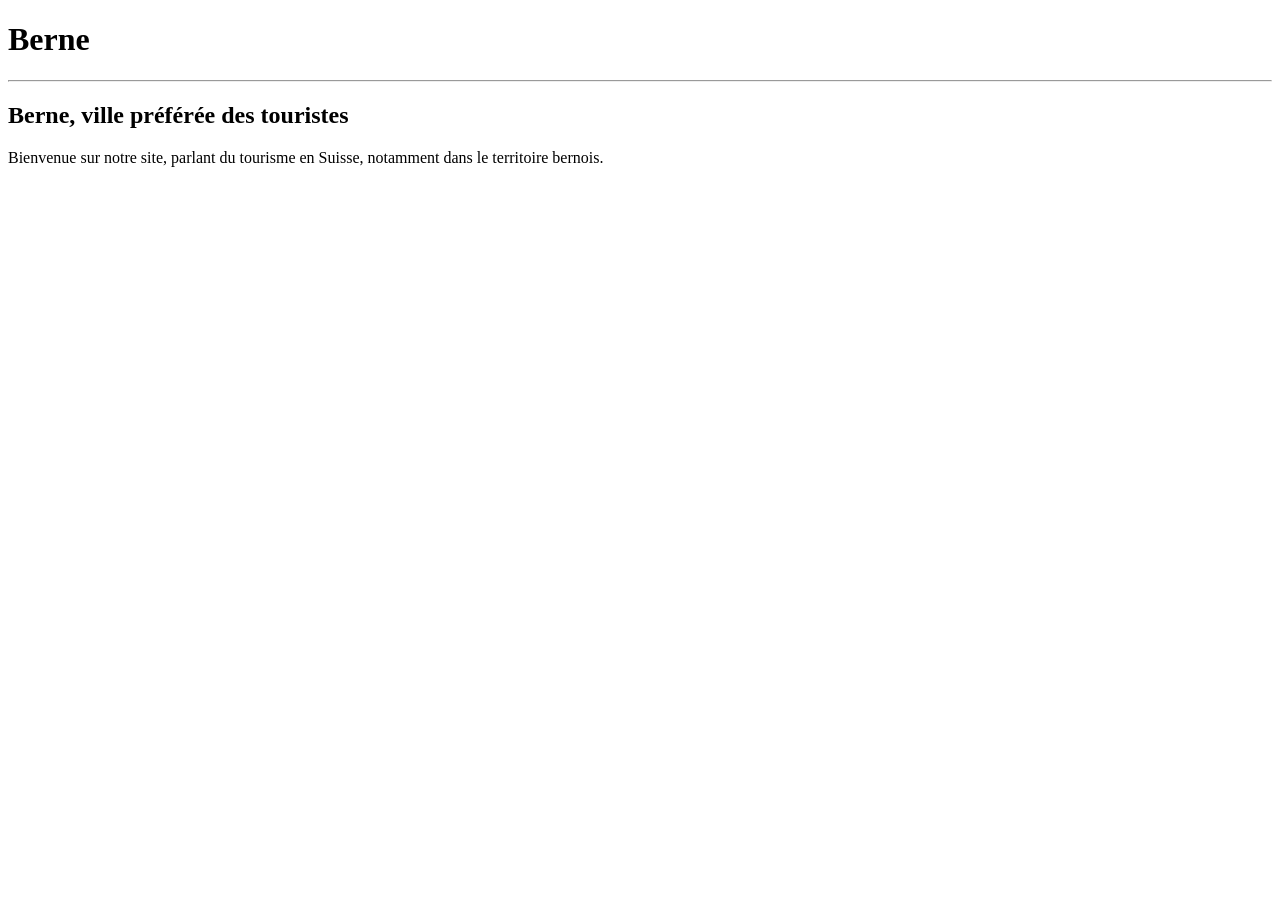
==== index.html @ e3c1008d "Mise en place du site" ====
<!DOCTYPE html>
<html lang="fr">
<head>
    <meta charset="UTF-8">
    <meta name="viewport" content="width=device-width, initial-scale=1.0">
    <title>Berne</title>
</head>
<body>
    <header>
    </header>
    <main>
        <h1>Berne</h1>
        <hr>
        <h2>Berne, ville préférée des touristes</h2>
        <p>Bienvenue sur notre site, parlant du tourisme en Suisse, notamment dans le territoire bernois.
        
        </p>
    </main>
</body>
</html>
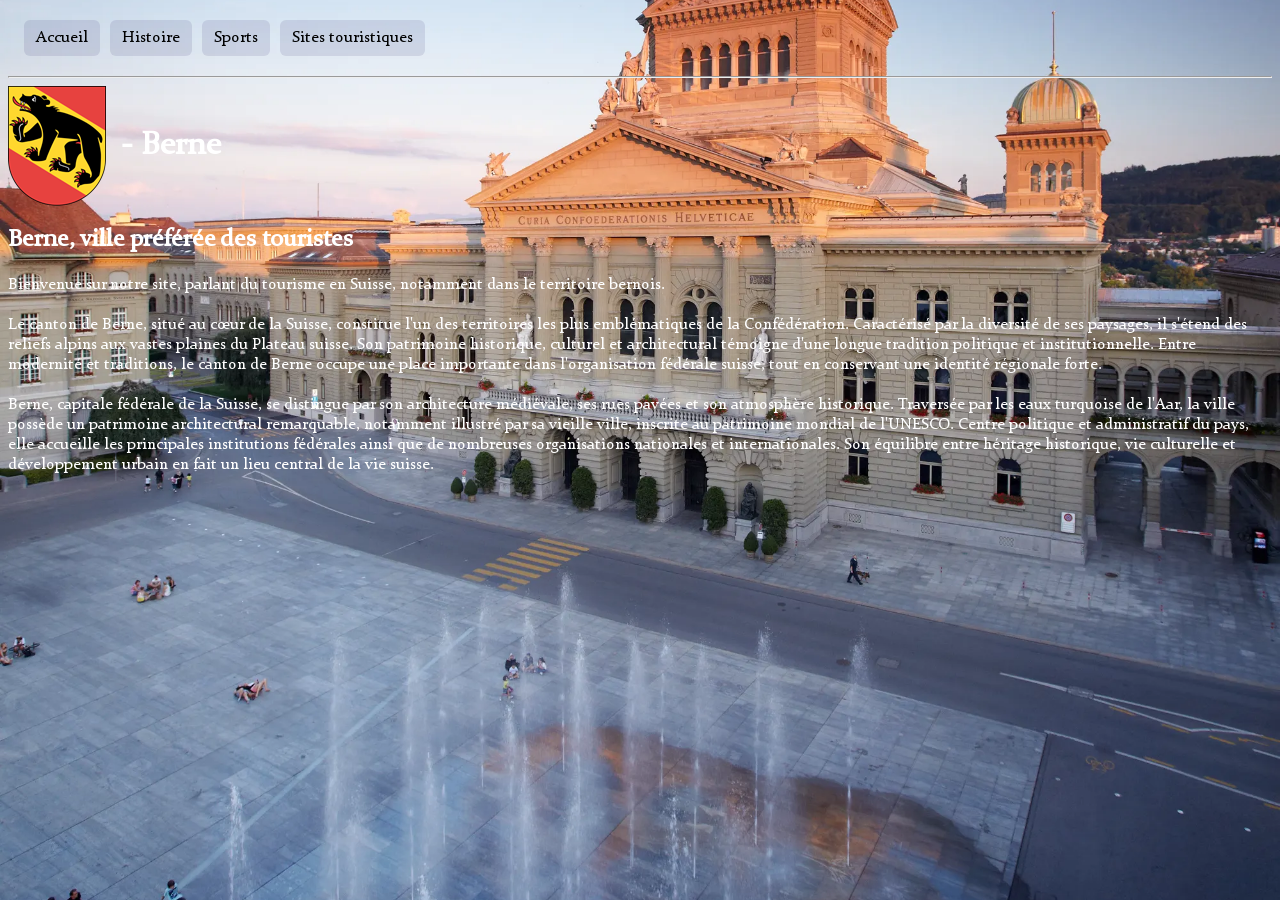
==== commit 3eccf155: "Peaufinement de l'index" ====
--- a/index.html
+++ b/index.html
@@ -4,17 +4,33 @@
     <meta charset="UTF-8">
     <meta name="viewport" content="width=device-width, initial-scale=1.0">
     <title>Berne</title>
+    <link rel="stylesheet" href="style.css">
 </head>
 <body>
+      <nav class="menu">
+    <a href="#">Accueil</a>
+    <a href="#">Histoire</a>
+    <a href="#">Sports</a>
+    <a href="#">Sites touristiques</a>
+  </nav>
+  <hr>
     <header>
+    <div class="conteneur">
+        <img src="CHE_Bern_COA.svg.png" alt="Berne">
+        <h1>- Berne</h1>
+    </div>
+
     </header>
     <main>
-        <h1>Berne</h1>
-        <hr>
         <h2>Berne, ville préférée des touristes</h2>
         <p>Bienvenue sur notre site, parlant du tourisme en Suisse, notamment dans le territoire bernois.
-        
-        </p>
+        <br>
+        <br>
+        Le canton de Berne, situé au cœur de la Suisse, constitue l'un des territoires les plus emblématiques de la Confédération. Caractérisé par la diversité de ses paysages, il s'étend des reliefs alpins aux vastes plaines du Plateau suisse. Son patrimoine historique, culturel et architectural témoigne d'une longue tradition politique et institutionnelle. Entre modernité et traditions, le canton de Berne occupe une place importante dans l'organisation fédérale suisse, tout en conservant une identité régionale forte.
+        <br>
+        <br>
+        Berne, capitale fédérale de la Suisse, se distingue par son architecture médiévale, ses rues pavées et son atmosphère historique. Traversée par les eaux turquoise de l'Aar, la ville possède un patrimoine architectural remarquable, notamment illustré par sa vieille ville, inscrite au patrimoine mondial de l'UNESCO. Centre politique et administratif du pays, elle accueille les principales institutions fédérales ainsi que de nombreuses organisations nationales et internationales. Son équilibre entre héritage historique, vie culturelle et développement urbain en fait un lieu central de la vie suisse.
+    </p>
     </main>
 </body>
 </html>
--- a/style.css
+++ b/style.css
@@ -0,0 +1,46 @@
+@font-face {
+    font-family: retro;
+    src: url("../constan.ttf");
+    font-style: normal;
+}
+body {
+    font-family:retro;
+    color: white ;
+}
+
+.conteneur {
+  display: flex;
+  align-items: center; /* Aligne verticalement au centre */
+  gap: 15px; /* Ajoute un espace entre l'image et le texte */
+}
+
+body {
+    background-image: url(berne.png);
+    background-repeat: no-repeat;
+    background-position: center;
+    background-size: cover;
+}
+
+* { 
+  box-sizing: border-box; 
+}
+
+.menu {
+  background: none;
+  padding: 12px 16px;
+  border-radius: 8px;
+  display: flex;
+  gap: 10px;
+}
+
+.menu a {
+  color: black;
+  text-decoration: none;
+  padding: 8px 12px;
+  background: rgba(50, 44, 104, 0.12);
+  border-radius: 6px;
+}
+
+.menu a:hover { 
+  background: rgba(255,255,255,0.22); 
+}
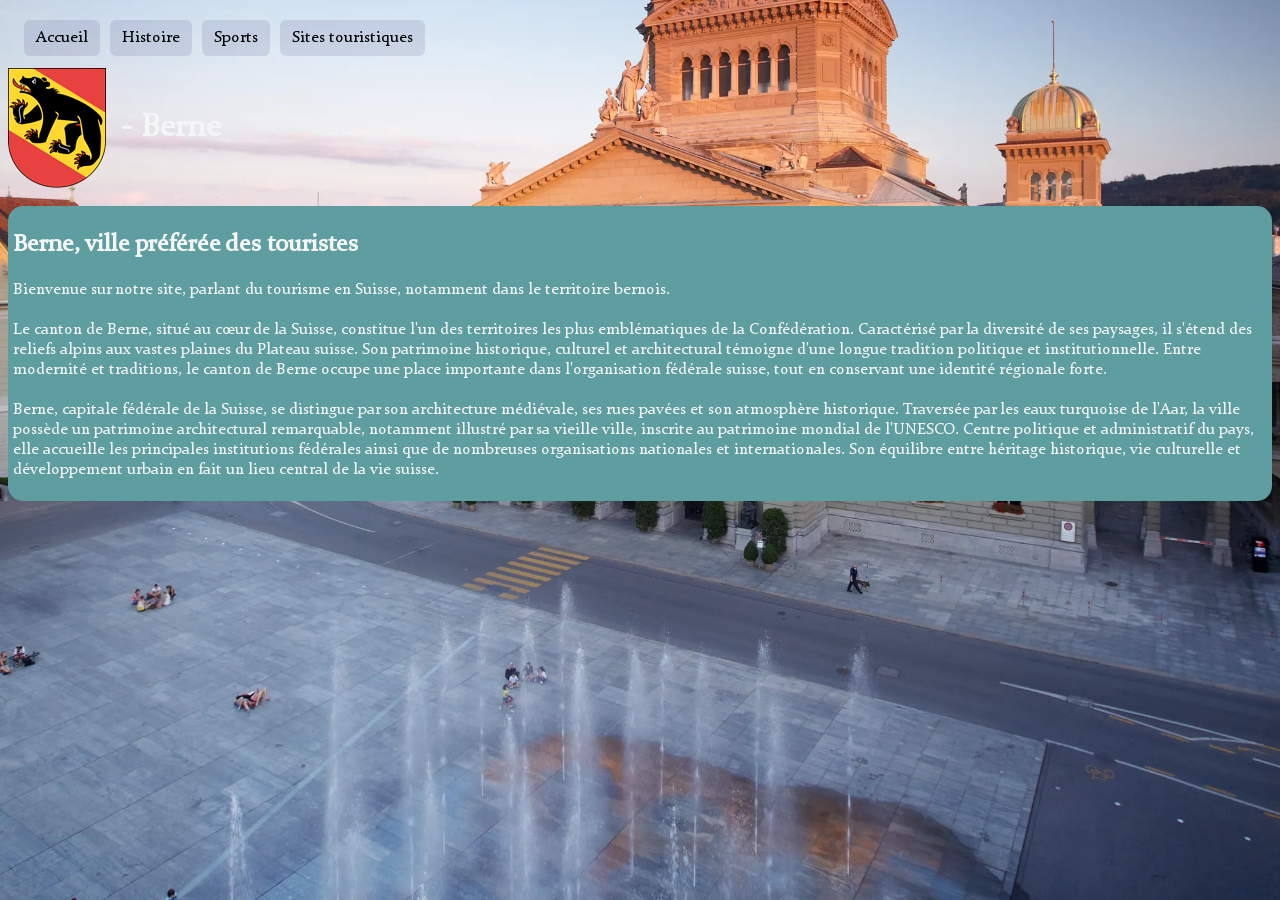
==== commit 1e51324b: "Mise en place de la page Histoire" ====
--- a/index.html
+++ b/index.html
@@ -8,19 +8,18 @@
 </head>
 <body>
       <nav class="menu">
-    <a href="#">Accueil</a>
-    <a href="#">Histoire</a>
+    <a href="index.html">Accueil</a>
+    <a href="histoire.html">Histoire</a>
     <a href="#">Sports</a>
     <a href="#">Sites touristiques</a>
   </nav>
-  <hr>
     <header>
     <div class="conteneur">
         <img src="CHE_Bern_COA.svg.png" alt="Berne">
         <h1>- Berne</h1>
     </div>
-
     </header>
+    <hr>
     <main>
         <h2>Berne, ville préférée des touristes</h2>
         <p>Bienvenue sur notre site, parlant du tourisme en Suisse, notamment dans le territoire bernois.
--- a/style.css
+++ b/style.css
@@ -5,7 +5,7 @@
 }
 body {
     font-family:retro;
-    color: white ;
+    color: whitesmoke ;
 }
 
 .conteneur {
@@ -15,10 +15,13 @@
 }
 
 body {
+    display: flex;
+    flex-direction: column;
     background-image: url(berne.png);
     background-repeat: no-repeat;
     background-position: center;
     background-size: cover;
+    justify-content: flex-end;
 }
 
 * { 
@@ -44,3 +47,9 @@
 .menu a:hover { 
   background: rgba(255,255,255,0.22); 
 }
+
+main {
+    background-color: cadetblue;
+    border-radius: 15px;
+    padding: 5px;
+}
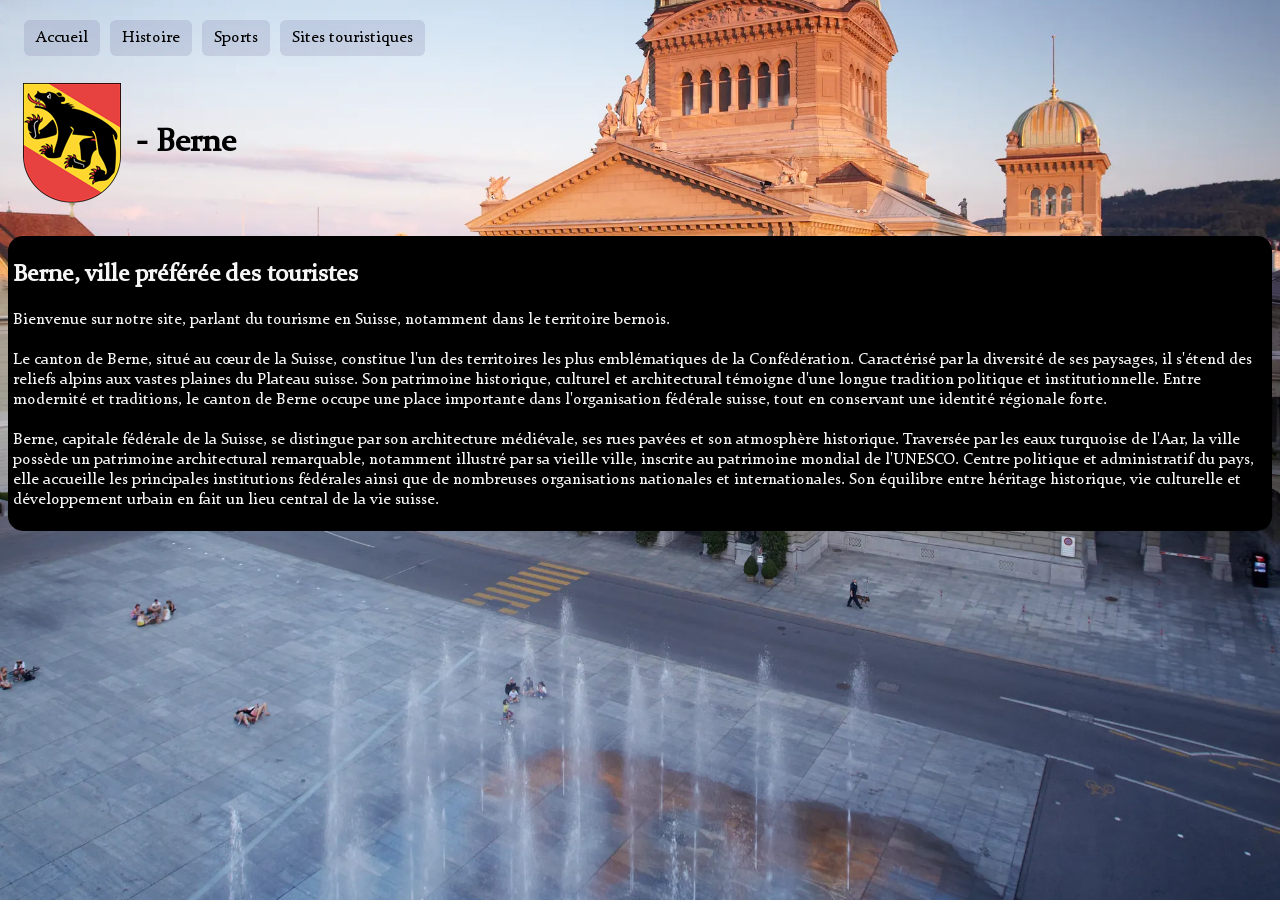
==== commit e3caedb1: "Mise en place du HTML pour les sites touristiques, CSS changé." ====
--- a/index.html
+++ b/index.html
@@ -10,8 +10,8 @@
       <nav class="menu">
     <a href="index.html">Accueil</a>
     <a href="histoire.html">Histoire</a>
-    <a href="#">Sports</a>
-    <a href="#">Sites touristiques</a>
+    <a href="sports.html">Sports</a>
+    <a href="sitetouristique.html">Sites touristiques</a>
   </nav>
     <header>
     <div class="conteneur">
--- a/style.css
+++ b/style.css
@@ -3,6 +3,17 @@
     src: url("../constan.ttf");
     font-style: normal;
 }
+
+header, .menu {
+    
+    padding: 15px;
+    border-radius: 15px;
+}
+
+main {
+    background-color: black;
+}
+
 body {
     font-family:retro;
     color: whitesmoke ;
@@ -49,7 +60,10 @@
 }
 
 main {
-    background-color: cadetblue;
     border-radius: 15px;
     padding: 5px;
+}
+
+h1 {
+  color: black;
 }
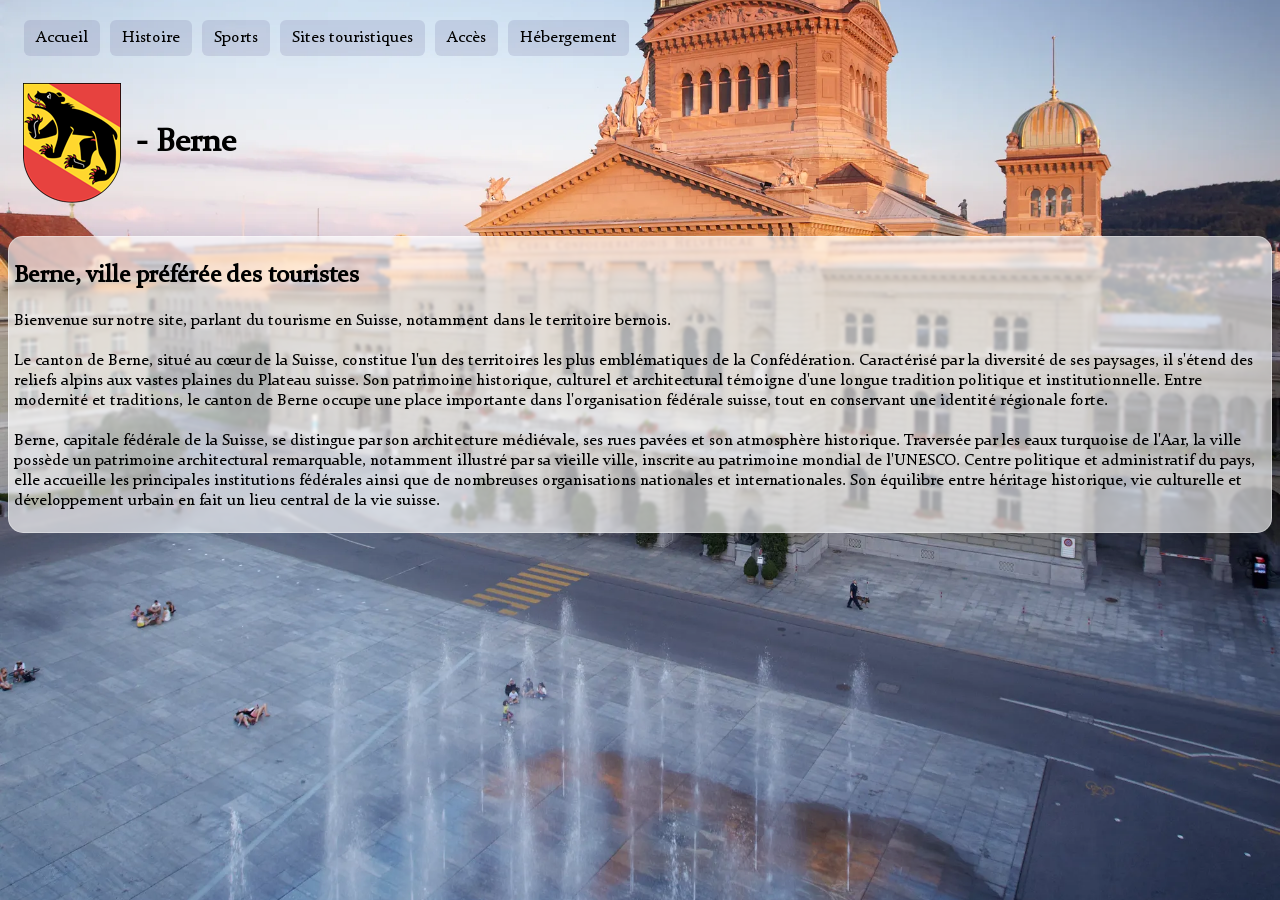
==== commit 1247b5f9: "ajout acces.html + creation hebergement.html" ====
--- a/index.html
+++ b/index.html
@@ -12,6 +12,8 @@
     <a href="histoire.html">Histoire</a>
     <a href="sports.html">Sports</a>
     <a href="sitetouristique.html">Sites touristiques</a>
+    <a href="acces.html">Accès</a>
+    <a href="hebergement.html">Hébergement</a>
   </nav>
     <header>
     <div class="conteneur">
--- a/style.css
+++ b/style.css
@@ -11,12 +11,17 @@
 }
 
 main {
-    background-color: black;
+background: rgba(255, 255, 255, 0.64);
+border-radius: 16px;
+box-shadow: 0 4px 30px rgba(0, 0, 0, 0.1);
+backdrop-filter: blur(1.8px);
+-webkit-backdrop-filter: blur(1.8px);
+border: 1px solid rgba(255, 255, 255, 0.34);
 }
 
 body {
     font-family:retro;
-    color: whitesmoke ;
+    color: black ;
 }
 
 .conteneur {
